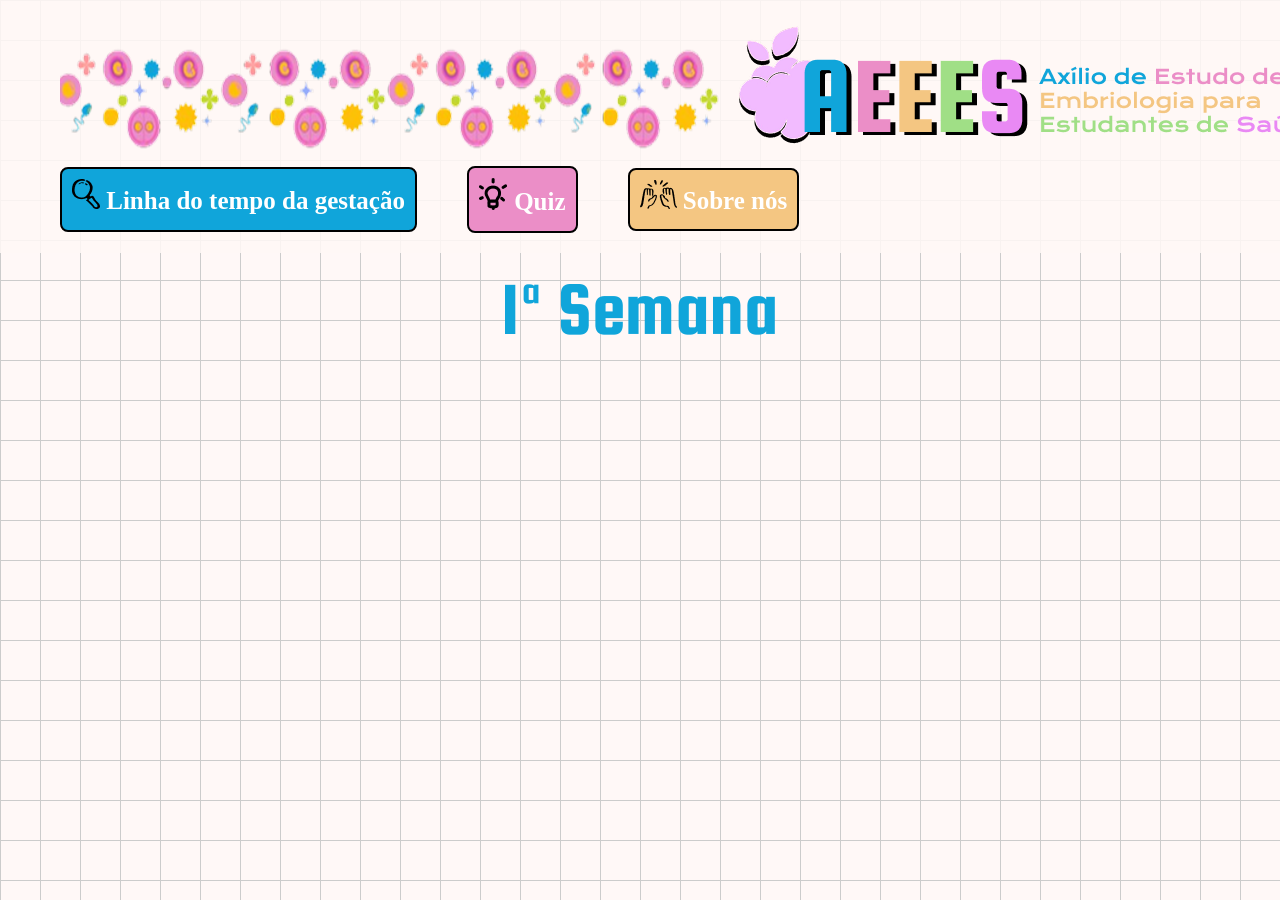
==== details/1-semana.html @ 3f237949 "Adicionando popover e navegação para página de detalhe da 1 semana, além de ajustar tamanho da fonte" ====
<!DOCTYPE html>
<html lang="pt">

<head>
    <title>1ª Semana</title>
    <meta charset="UTF-8">
    <meta name="viewport" content="width=device-width, initial-scale=1.0">
    <link rel="stylesheet" href="../style.css">
    <link rel="icon" type="jpg" href="img/gato.png" />

    <script src="../App.js" defer></script>
</head>

<body>
    <header class="header">

        <div class="logo">
            <img src="../img/header/image 2.png" alt="">
            <img src="../img/header/logo.png" alt="">
            <img src="../img/header/image 2.png" alt="">
        </div>

        <nav class="nav">

            <a href="../index.html" class="a-timeline">
                <img src="../img/header/lupa.png" alt="">
                Linha do tempo da gestação
            </a>

            <a href="#" class="a-quiz">
                <img src="../img/header/lampada-quiz.png" alt="">
                Quiz
            </a>

            <a href="#" class="a-sobre">
                <img src="../img/header/sobre-nos.png" alt="">
                Sobre nós

            </a>

        </nav>
    </header>

    <div class="titulo-semana">
        <img src="../img/1-semana.png" alt="">
    </div>
</body>

</html>
---- style.css ----
* {
    margin: 0;
    padding: 0;
    box-sizing: border-box;
    font-family: sans-serif;
}

html {
    font-size: 25px;
}

body::before {
    content: "";
    position: absolute;

    width: 6px;
    height: var(--line-height, 0px);

    background: #2aa4c8;

    left: 50%;
    transform: translateX(-50%);

    top: var(--line-start, 0px);

    z-index: 0;
}

body {
    -webkit-tap-highlight-color: transparent;
    line-height: 1.5;
    min-height: 100vh;
    background: #FFF8F6DE;

    background-image:
        linear-gradient(#ccc 1px, transparent 1px),
        linear-gradient(90deg, #ccc 1px, transparent 1px);
    background-size: 40px 40px;

    overflow-x: hidden;
}

.popover {
    animation: popFade .3s ease;
}

.popover {
    background: #ffffff;
    border: 3px solid #1d67ac;
    border-radius: 20px;
}


.logo {
    display: flex;
    width: 100%;
    justify-content: start;
}

.logo img {
    width: 100%;
}

.header {
    background: #FFF8F6DE;
    padding: 20px 60px;
    color: #efe6d8;
}

.nav {
    display: flex;
    justify-content: left;
    align-items: center;
}

.nav a {
    font-family: Krona One;
    text-decoration: none;
    font-weight: bold;
    margin-right: 50px;
    color: #FFFFFF;
    border: 2px solid #000000;
    transition: all 0.3s ease;

}


.a-timeline,
.a-quiz,
.a-sobre {
    border-top: 2px solid #1A1A1A;
    border-radius: 8px;
    padding: 10px;
}

.nav a:hover {
    transform: translate(-2px, -2px) scale(1.02);
}

.a-timeline {
    background-color: #10A5DA;
}

.a-quiz {
    background: #EB8EC7;

}

.a-sobre {
    background: #F4C682;

}

.titulo-semana {
    padding-top: 3.5vh;
    display: grid;
    place-items: center;
    position: relative;
    text-align: center;
    margin-bottom: 60px;
}

.titulo-semana img {
    width: 269.80413818359375px;
}

.timeline-item {
    position: relative;
    padding: 120px 20px;
}

.timeline-content {
    display: grid;
    grid-template-columns: repeat(3, minmax(200px, 1fr));
    align-items: center;
    gap: 40px;

}


.timeline-center {
    display: flex;
    justify-content: center;
}

.card {
    position: relative;
    max-width: 551px;
    border-radius: 8px;
    border: 2px solid #1A1A1A;
    background-color: #10A5DA4F;
    backdrop-filter: blur(10px);
    -webkit-backdrop-filter: blur(10px);
    padding: 20px;

    box-shadow:
        4px 4px 0px #000,
        0 8px 20px rgba(0, 0, 0, 0.15);

    transition: all 0.3s ease;
}

.card:hover {
    transform: translate(-8px, -8px) scale(1.02);

    box-shadow:
        12px 12px 0px #000,
        0 25px 50px rgba(0, 0, 0, 0.3);
}

.card h2 {
    font-size: clamp(1.2rem, 3vw, 2rem);
    margin-bottom: 20px;
    color: #10A5DA;
    font-family: 'Squada One';
}


.card p {
    font-size: clamp(0.7rem, 2vw, 1rem);
    text-align: justify;
    font-family: 'Krona One';
    color: #000000;
    line-height: 28px;
    font-weight: 400;
}

.buttons button {
    padding: 15px 25px;
    border: none;
    border-radius: 10px;
    margin-right: 15px;
    font-weight: bold;
}

.fala {
    position: absolute;
    top: -20px;
    left: 50px;
    background: white;
    border: 2px solid black;
    padding: 10px 20px;
    border-radius: 20px;
    font-weight: bold;
}

/* @media (max-width:900px) {

    .buttons {
        display: flex;
        flex-direction: column;
        gap: 15px;
    }

    .nav {
        flex-direction: column;
        gap: 20px;
    }

}

.wave {
    width: 100%;
    overflow: hidden;
    line-height: 0;
    flex-basis: 100%;
}

.wave svg {
    display: block;
    width: 100%;
    height: 120px;
} */
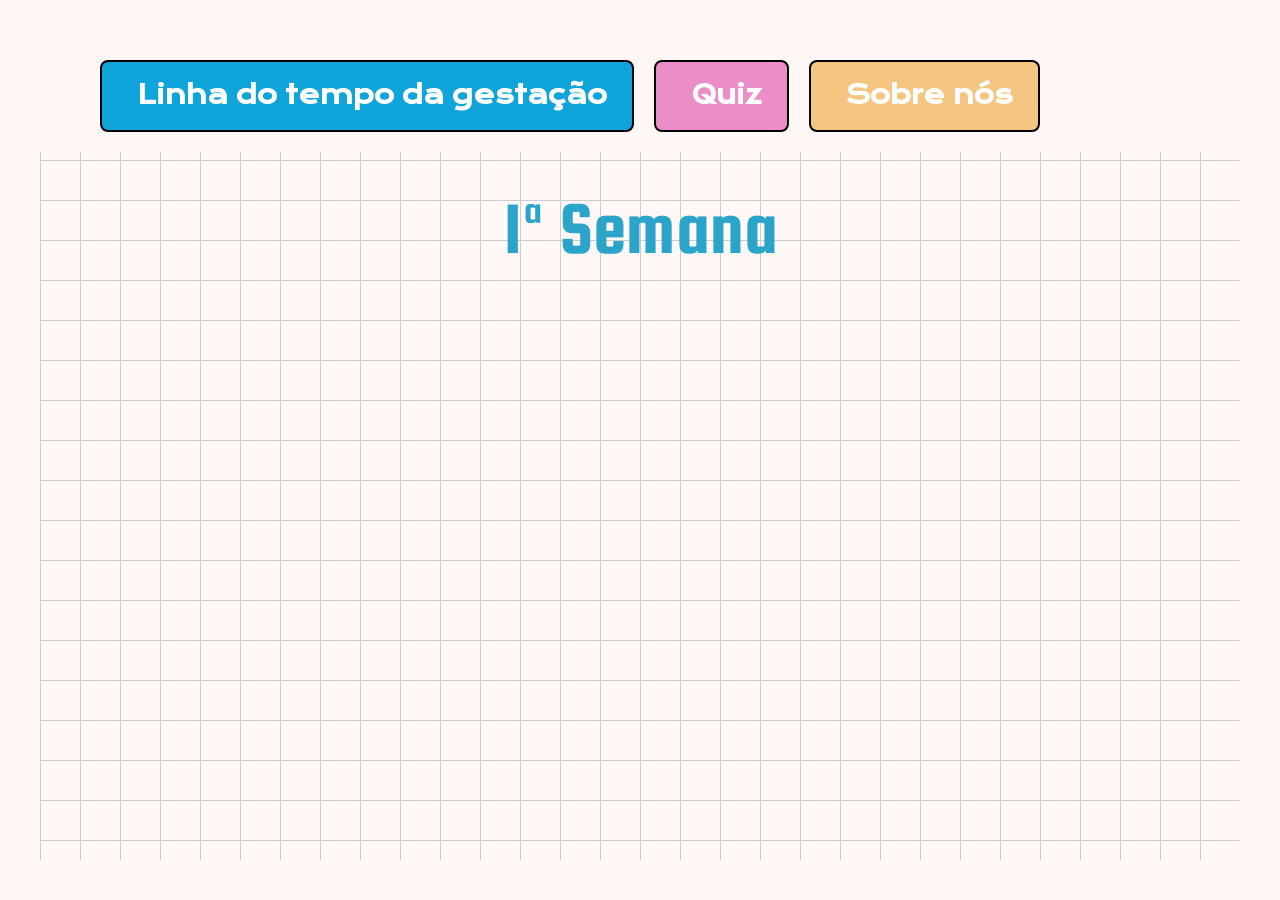
==== commit 2c7d8c10: "mudei o icon" ====
--- a/details/1-semana.html
+++ b/details/1-semana.html
@@ -4,9 +4,20 @@
 <head>
     <title>1ª Semana</title>
     <meta charset="UTF-8">
-    <meta name="viewport" content="width=device-width, initial-scale=1.0">
+
+    <link rel="preconnect" href="https://fonts.googleapis.com">
+    <link rel="preconnect" href="https://fonts.gstatic.com" crossorigin>
+    <link href="https://fonts.googleapis.com/css2?family=Krona+One&family=Squada+One&display=swap" rel="stylesheet">
+
+    <link href="https://cdn.jsdelivr.net/npm/bootstrap@5.3.8/dist/css/bootstrap.min.css" rel="stylesheet"
+        integrity="sha384-sRIl4kxILFvY47J16cr9ZwB07vP4J8+LH7qKQnuqkuIAvNWLzeN8tE5YBujZqJLB" crossorigin="anonymous">
+
+    <script src="https://cdn.jsdelivr.net/npm/bootstrap@5.3.8/dist/js/bootstrap.bundle.min.js"
+        integrity="sha384-FKyoEForCGlyvwx9Hj09JcYn3nv7wiPVlz7YYwJrWVcXK/BmnVDxM+D2scQbITxI" crossorigin="anonymous">
+        </script>
+
     <link rel="stylesheet" href="../style.css">
-    <link rel="icon" type="jpg" href="img/gato.png" />
+    <link rel="icon" type="jpg" href="../img/Amorula/AMORULA - Rosto 1.png" />
 
     <script src="../App.js" defer></script>
 </head>
@@ -14,35 +25,40 @@
 <body>
     <header class="header">
 
-        <div class="logo">
-            <img src="../img/header/image 2.png" alt="">
-            <img src="../img/header/logo.png" alt="">
-            <img src="../img/header/image 2.png" alt="">
-        </div>
-
         <nav class="nav">
 
-            <a href="../index.html" class="a-timeline">
-                <img src="../img/header/lupa.png" alt="">
-                Linha do tempo da gestação
-            </a>
+            <div class="logo">
+                <img src="../img/header/Logo/Axílio de Estudo de Embriologia para Estudantes de Saúde.png" alt="">
+                <link rel="icon" type="png" href="img/header/Logo/LOGO AEEES 2.png" />
 
-            <a href="#" class="a-quiz">
-                <img src="../img/header/lampada-quiz.png" alt="">
-                Quiz
-            </a>
+            </div>
 
-            <a href="#" class="a-sobre">
-                <img src="../img/header/sobre-nos.png" alt="">
-                Sobre nós
+            <div class="nav-links">
 
-            </a>
+                <a href="../index.html" class="a-timeline">
+                    <img src="../img/header/IMAGEM BOTAO - Lupa.png" alt="">
+                    Linha do tempo da gestação
+                </a>
+
+                <a href="#" class="a-quiz">
+                    <img src="../img/header/IMAGEM BOTAO - Lampada.png" alt="">
+                    Quiz
+                </a>
+
+                <a href="#" class="a-sobre">
+                    <img src="../img/header/IMAGEM BOTAO - Rostinho.png" alt="">
+                    Sobre nós
+
+                </a>
+
+            </div>
 
         </nav>
     </header>
-
-    <div class="titulo-semana">
-        <img src="../img/1-semana.png" alt="">
+    <div class="semana semana-1">
+        <div class="titulo-semana">
+            <h1>1ª Semana</h1>
+        </div>
     </div>
 </body>
 
--- a/style.css
+++ b/style.css
@@ -7,90 +7,155 @@
 
 html {
     font-size: 25px;
-}
-
-body::before {
-    content: "";
-    position: absolute;
-
-    width: 6px;
-    height: var(--line-height, 0px);
-
-    background: #2aa4c8;
-
-    left: 50%;
-    transform: translateX(-50%);
-
-    top: var(--line-start, 0px);
-
-    z-index: 0;
+    background: #FFF8F6DE;
+}
+
+.body-line-fix {
+    display: none;
 }
 
 body {
     -webkit-tap-highlight-color: transparent;
     line-height: 1.5;
-    min-height: 100vh;
+    min-height: calc(100vh - 80px);
+    margin: 40px;
     background: #FFF8F6DE;
 
     background-image:
-        linear-gradient(#ccc 1px, transparent 1px),
+        linear-gradient(#cccccc 1px, transparent 1px),
         linear-gradient(90deg, #ccc 1px, transparent 1px);
     background-size: 40px 40px;
+    background-position: 0 0;
+    background-clip: border-box;
 
     overflow-x: hidden;
-}
-
-.popover {
-    animation: popFade .3s ease;
 }
 
 .popover {
     background: #ffffff;
     border: 3px solid #1d67ac;
     border-radius: 20px;
+    animation: popFade .3s ease;
 }
 
 
 .logo {
     display: flex;
     width: 100%;
-    justify-content: start;
+    justify-content: flex-end;
+    align-items: center;
 }
 
 .logo img {
-    width: 100%;
+    max-width: 354px;
+    width: auto;
 }
 
 .header {
-    background: #FFF8F6DE;
+
+    background: #fff8f6;
     padding: 20px 60px;
     color: #efe6d8;
 }
 
-.nav {
+.nav-links {
     display: flex;
-    justify-content: left;
+    justify-content: flex-start;
     align-items: center;
+    flex-wrap: wrap;
+    gap: 20px;
+}
+
+.icone-nav {
+    max-width: 354px;
+}
+
+.semana {
+    position: relative;
+    display: flex;
+    flex-direction: column;
+    align-items: center;
+    justify-content: center;
+    margin: 0 auto;
+    width: 100%;
+    max-width: 1500px;
+    --line-color: #2aa4c8;
+    --line-width: 6px;
+    --line-style: solid;
+}
+
+.semana::before {
+    content: "";
+    position: absolute;
+    left: 50%;
+    transform: translateX(-50%);
+    width: var(--line-width);
+    background-color: var(--line-color, #2aa4c8);
+    top: var(--line-start, 0px);
+    height: var(--line-height, 0px);
+    opacity: 1;
+    z-index: 0;
+    border-radius: 999px;
+}
+
+.semana a {
+    text-decoration: none;
+}
+
+.semana a h1,
+.titulo-semana h1 {
+    font-size: clamp(1.5rem, 3rem, 4rem);
+    transition: color 0.3s ease;
+    font-family: 'Squada One';
+}
+
+.semana-1 {
+    --line-color: #2aa4c8;
+    --line-width: 6px;
+}
+
+.semana-1 h1 {
+    color: #2aa4c8;
+}
+
+.semana-2 {
+    --line-color: #EB8EC7;
+    --line-width: 6px;
+}
+
+.semana-2 h1 {
+    color: #EB8EC7;
+}
+
+.semana .titulo-semana,
+.semana .timeline-item,
+.semana .timeline-center,
+.semana .card,
+.semana .side {
+    position: relative;
+    z-index: 1;
 }
 
 .nav a {
     font-family: Krona One;
     text-decoration: none;
     font-weight: bold;
-    margin-right: 50px;
     color: #FFFFFF;
     border: 2px solid #000000;
     transition: all 0.3s ease;
-
-}
-
+    white-space: nowrap;
+    padding: 15px 25px;
+    display: flex;
+    align-items: center;
+    gap: 10px;
+    min-width: fit-content;
+}
 
 .a-timeline,
 .a-quiz,
 .a-sobre {
     border-top: 2px solid #1A1A1A;
     border-radius: 8px;
-    padding: 10px;
 }
 
 .nav a:hover {
@@ -133,7 +198,7 @@
     display: grid;
     grid-template-columns: repeat(3, minmax(200px, 1fr));
     align-items: center;
-    gap: 40px;
+    gap: 200px;
 
 }
 
@@ -143,9 +208,13 @@
     justify-content: center;
 }
 
+.timeline-center img {
+    width: 100%;
+}
+
 .card {
     position: relative;
-    max-width: 551px;
+    width: 520px;
     border-radius: 8px;
     border: 2px solid #1A1A1A;
     background-color: #10A5DA4F;
@@ -175,10 +244,35 @@
     font-family: 'Squada One';
 }
 
+.side.semana-1-2 {
+    display: inline-block;
+    transform: rotate(-6.68deg);
+    transform-origin: center center;
+    background-image: url('img/semana-1-2-post it.png');
+    background-size: 100% 100%;
+    background-position: center center;
+    background-repeat: no-repeat;
+    padding-top: 110px;
+    padding-bottom: 50px;
+    padding-left: 60px;
+    padding-right: 60px;
+    width: 520px;
+}
+
+.side p,
+.side strong {
+    line-height: 25;
+    width: 400px;
+    font-size: clamp(0.3rem, 0.7rem, 1rem);
+    text-align: align-left;
+    font-family: 'Krona One';
+    color: #000000;
+    line-height: 28px;
+}
 
 .card p {
     font-size: clamp(0.7rem, 2vw, 1rem);
-    text-align: justify;
+    text-align: align-left;
     font-family: 'Krona One';
     color: #000000;
     line-height: 28px;
@@ -204,30 +298,183 @@
     font-weight: bold;
 }
 
-/* @media (max-width:900px) {
-
-    .buttons {
-        display: flex;
+/* Classe responsiva para imagens */
+/* .img,
+img {
+    max-width: 100%;
+    height: auto;
+    display: block;
+} */
+
+/* Media queries para telas menores */
+@media (max-width: 1024px) {
+    .header {
+        padding: 15px 30px;
+    }
+
+    .nav a {
+        margin-right: 30px;
+        font-size: 0.9rem;
+    }
+
+    .timeline-content {
+        grid-template-columns: repeat(auto-fit, minmax(260px, 1fr));
+        gap: 30px;
+    }
+
+    .card {
+        max-width: 100%;
+    }
+}
+
+@media (max-width: 768px) {
+    html {
+        font-size: 18px;
+    }
+
+    .header {
+        padding: 10px 20px;
+    }
+
+    .logo {
+        flex-direction: column;
+        align-items: center;
+    }
+
+    .logo img {
+        max-width: 200px;
+    }
+
+    .nav {
         flex-direction: column;
         gap: 15px;
-    }
-
-    .nav {
-        flex-direction: column;
+        margin-top: 15px;
+    }
+
+    .icone-nav {
+        max-width: 354px;
+    }
+
+    .nav a {
+        margin-right: 0;
+        font-size: 0.85rem;
+        padding: 8px 12px;
+        width: fit-content;
+        text-align: center;
+    }
+
+    .titulo-semana {
+        margin-bottom: 30px;
+    }
+
+    .titulo-semana img {
+        max-width: 150px;
+    }
+
+    .timeline-item {
+        padding: 60px 15px;
+    }
+
+    .timeline-content {
+        grid-template-columns: 1fr;
         gap: 20px;
     }
 
-}
-
-.wave {
-    width: 100%;
-    overflow: hidden;
-    line-height: 0;
-    flex-basis: 100%;
-}
-
-.wave svg {
-    display: block;
-    width: 100%;
-    height: 120px;
-} */+    .card {
+        max-width: 100%;
+        padding: 15px;
+        box-shadow: 2px 2px 0px #000, 0 4px 10px rgba(0, 0, 0, 0.15);
+    }
+
+    .card:hover {
+        box-shadow: 4px 4px 0px #000, 0 8px 20px rgba(0, 0, 0, 0.2);
+    }
+
+    .card h2 {
+        font-size: 1rem;
+    }
+
+    .card p {
+        font-size: 0.8rem;
+        line-height: 20px;
+    }
+
+    .timeline-center img,
+    .side img {
+        max-width: 100%;
+        height: auto;
+    }
+}
+
+@media (max-width: 480px) {
+    html {
+        font-size: 14px;
+    }
+
+    body {
+        background-size: 20px 20px;
+    }
+
+    .header {
+        padding: 8px 15px;
+    }
+
+    .logo {
+        gap: 10px;
+    }
+
+    .logo img {
+        max-width: 120px;
+    }
+
+    .nav a {
+        font-size: 0.75rem;
+        padding: 6px 10px;
+        margin-right: 0;
+    }
+
+    .nav a img {
+        display: none;
+    }
+
+    .titulo-semana {
+        padding-top: 2vh;
+        margin-bottom: 20px;
+    }
+
+    .titulo-semana img {
+        max-width: 100px;
+    }
+
+    .timeline-item {
+        padding: 40px 10px;
+    }
+
+    .card {
+        padding: 10px;
+        border-radius: 5px;
+    }
+
+    .card h2 {
+        font-size: 0.9rem;
+        margin-bottom: 10px;
+    }
+
+    .card p {
+        font-size: 0.7rem;
+        line-height: 16px;
+    }
+
+    .buttons button {
+        padding: 10px 15px;
+        margin-right: 10px;
+        font-size: 0.8rem;
+    }
+
+    .fala {
+        top: -15px;
+        left: 20px;
+        padding: 8px 15px;
+        font-size: 0.8rem;
+    }
+}
